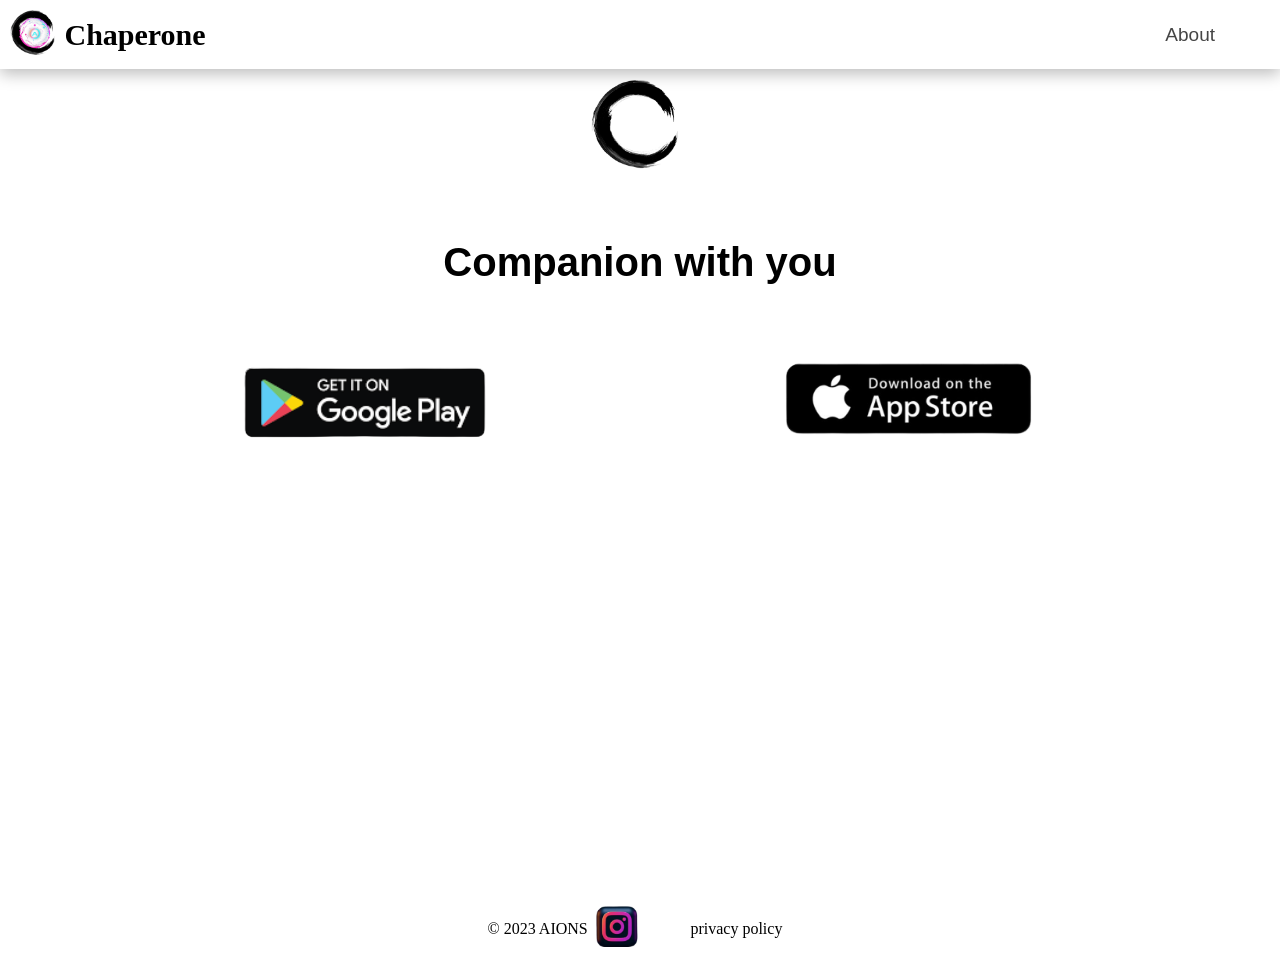
==== index.html @ 549bc20d "First Commit" ====
<!DOCTYPE html>
<html lang="en">
  <head>
    <meta charset="UTF-8" />
    <meta name="viewport" content="width=device-width, initial-scale=1.0" />

    <link rel="stylesheet" href="index.css" />
    <title>Chaperone</title>
  </head>
  <style></style>
  <body>
    <nav class="navbar">
      <div class="logo-section">
        <a class="" href="#">
          <img src="./images/aclogo.png" alt="" width="60px" class="log" />
        </a>
        <h2>Chaperone</h2>
      </div>

      <div class="second-section">
        <ul>
          <li><a href="about.html">About</a></li>
        </ul>
      </div>
    </nav>

    <div class="first-body">
      <div class="video-section">
        <video src="images/video1.mp4" autoplay loop>
          <source src="images/video1.mp4" type="video/mp4" />
        </video>
        <img src="images/logo.png" alt="" />

        <h2>Companion with you</h2>
        <div class="links">
          <a
            class="playstore"
            href="https://play.google.com/store/apps/details?id=com.spotify.music"
          >
            <img src="images/playstore.png" alt=""
          /></a>

          <a
            href="https://play.google.com/store/apps/details?id=com.spotify.lite"
            class="appstore"
          >
            <img src="images/appstore.png" alt="" />
          </a>
        </div>
      </div>
    </div>
    <footer>
      <div class="credits">
        <p>© 2023 AIONS</p>
        <a href="https://www.instagram.com/info.aions/"
          ><img src="./images/instagram.png" alt=""
        /></a>
      </div>
      <div class="privacy">
        <a href="./privacypolicy.html">privacy policy</a>
      </div>
    </footer>
  </body>
</html>
---- index.css ----
* {
  margin: 0;
  padding: 0;
  box-sizing: 0;
}

body {
  /* max-width: 100%; */
  overflow-x: hidden;
  width: 100vw;
  height: 100vh;
}

nav.navbar {
  display: flex;
  flex-direction: row;
  position: sticky !important;
  top: 0px;
  height: fit-content;
  z-index: 999;
  background-color: white;
  justify-content: space-between;
  align-items: center;
  box-shadow: 0 5px 15px rgba(3, 3, 3, 0.263);
  width: 100vw;
}

.logo-section {
  display: flex;
  align-items: center;
}
.logo-section img{
  height: 45px;
  width: auto;
}

.second-section {
  /* display: flex;
  flex-direction: row; */
  position: absolute;
  right: 40px;
}

.second-section ul {
  display: flex;
  flex-direction: row;
  /* margin: auto; */

}

.second-section ul li {
  list-style: none;
  transition: all 1.2s ease;
}

.second-section ul li a {
  font-size: 19px;
  padding: 25px 25px;
  transition: all 0.3s ease;
  color: #454545;
  font-family: Arial, Helvetica, sans-serif;
}

.second-section ul li a:hover {
  background-color: rgb(65, 85, 94);
  color: white;
}

.button-section {
  display: flex;
  position: relative;
}

/* .btn {
  margin: auto 8px;

  padding: 10px 15px;
  position: absolute;
  background-color: white;
  color: black;
  width: max-content;
  right: 2px;
  font-size: 20px;
  border-radius: 20px;
  outline: none;
  transition: all 0.3s ease-in-out;

}

.btn:hover {
  background-color: black;
  color: white;
  transition: all 0.3s ease-in-out;
  box-shadow: 1px 1px 1px 1px black;
} */

a {
  /* margin: auto; */
  color: black;
  text-decoration: none;
  border-bottom: none;
  padding: 10px;
}


video {
  position: absolute;
  width: 100vw;
  height: auto;
  z-index: -999;

}

 h2 {
 
  text-align: center;
  font-family: 'homoarakhn';
  src: url('images/homoarakhn.TTF') format('.ttf');
  font-size: 30px;
  font-weight: 900;
  height: fit-content;
}
.first-body{
  position: relative;
  top: -73px;
}
.video-section{
  position: relative;
  height: 100vh;
  width: 100vw;
  overflow: hidden;
}
video{
  
  width: 100%;
}

.video-section > img {
  position: relative;
  left: 50%;
  top: 80px;
  transform: translateX(-50%);
  height: 100px;
}

.video-section h2 {
  position: relative;
  top: 140px;
  text-align: center;
  font-size: 40px;
  font-family: Arial, Helvetica, sans-serif;

}

div.links{
  display: flex;
  flex-direction: row;
  justify-content: space-around;
  align-items: center;
  /* background: #000; */
  position: relative;
  top: 170px;
  width: 85%;
  left: 50%;
  transform: translateX(-50%);
}

a.appstore img{
  height: 120px;
}

a img{
  transition: transform 0.3s;
}

a img:hover {
  transform: scale(1.1);
}

footer {
  position: relative;
  top: -73px;
  display: flex;
  flex-direction: row;
  align-items: center;
  justify-content: center;
}

.credits {
  display: flex;
  flex-direction: row;
  gap: 0;
  align-items: center;
  justify-content: center;
}

.credits a img {
position: relative;
left: -15px;
  height: 41px;
  width: auto;


}


@media (max-width: 767px){
  nav.navbar h2{
    font-size: 15px;
  }
  div.second-section{
    right: 0;
  }
  div.second-section ul li a{
    font-size: 15px;
  }
  div.first-body{
    top: 0;
  }
  div.video-section{
    display: flex;
    flex-direction: column;
    align-items: center;
  }
  div.video-section > img{
    height: 50px;
    top: 10px;
    left: 0;
    transform: translateX(0);
  }
  div.video-section > h2{
    font-size: 25px;
    width: 80%;
    top: 20px;
  }
  div.links{
    display: flex;
    left: 0;
    top: 30px;
    transform: translateX(0);
    flex-direction: row;
  }
  div.links a img{
    height: 70px;
  }
  div.links a.appstore{
    position: relative;
    top: 1px; 
  }
  div.links a.appstore img{
    height: 55px;
  }
}
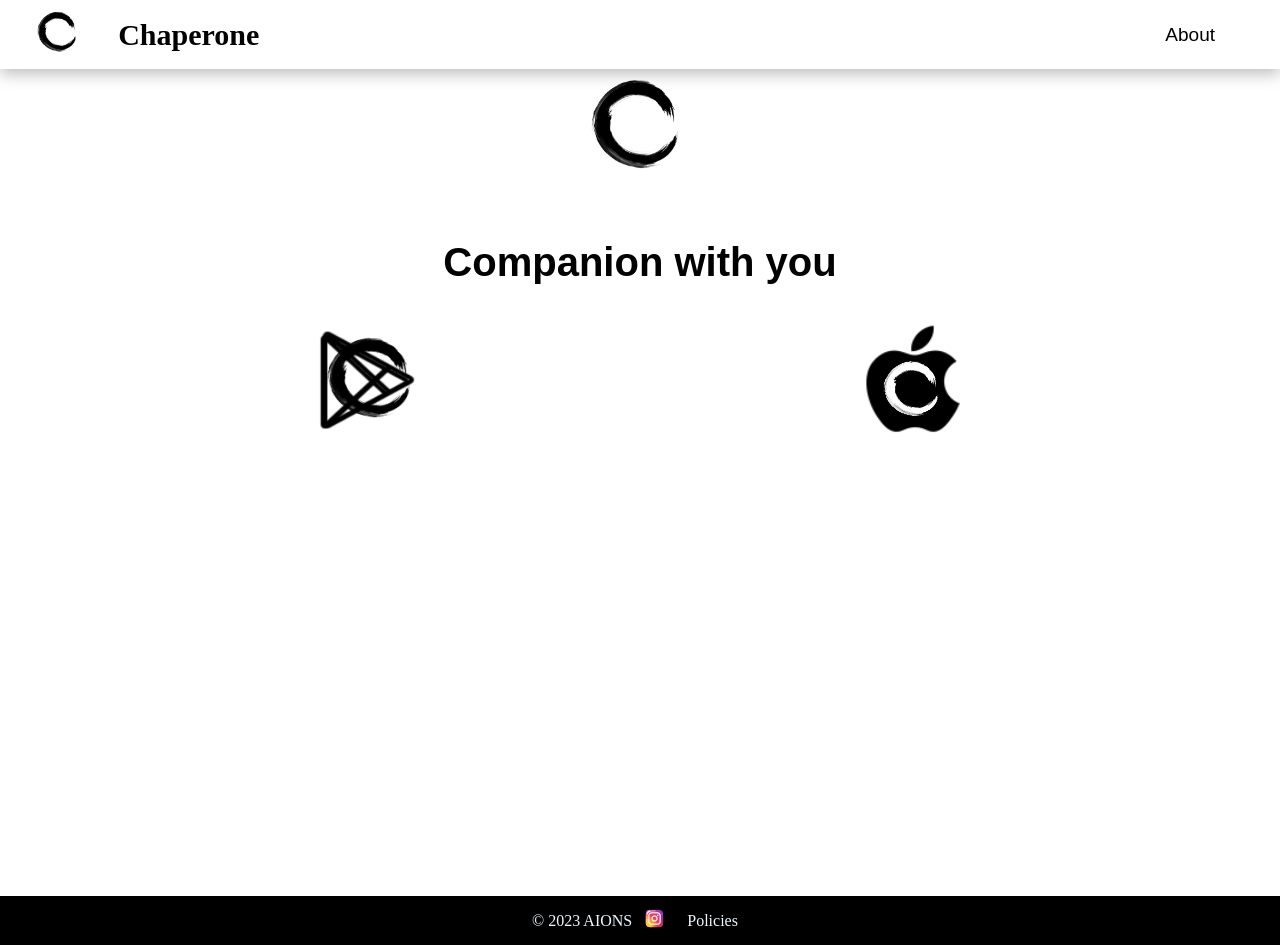
==== commit da0f34f8: "Chaperone" ====
--- a/index.html
+++ b/index.html
@@ -3,7 +3,7 @@
   <head>
     <meta charset="UTF-8" />
     <meta name="viewport" content="width=device-width, initial-scale=1.0" />
-
+    <link rel="icon" type="image/x-icon" href="images/aclogo.ico" />
     <link rel="stylesheet" href="index.css" />
     <title>Chaperone</title>
   </head>
@@ -12,7 +12,7 @@
     <nav class="navbar">
       <div class="logo-section">
         <a class="" href="#">
-          <img src="./images/aclogo.png" alt="" width="60px" class="log" />
+          <img src="./images/logo.png" alt="" width="60px" class="log" />
         </a>
         <h2>Chaperone</h2>
       </div>
@@ -35,16 +35,18 @@
         <div class="links">
           <a
             class="playstore"
-            href="https://play.google.com/store/apps/details?id=com.spotify.music"
+            href="https://play.google.com/store/games?hl=en&gl=US"
+            target="_blank"
           >
-            <img src="images/playstore.png" alt=""
-          /></a>
+            <img src="images/playstore.png" alt="" height="100" width="100" />
+          </a>
 
           <a
-            href="https://play.google.com/store/apps/details?id=com.spotify.lite"
+            href="https://www.apple.com/app-store/"
+            target="_blank"
             class="appstore"
           >
-            <img src="images/appstore.png" alt="" />
+            <img src="images/appstore.png" alt="" height="110" width="100" />
           </a>
         </div>
       </div>
@@ -52,12 +54,12 @@
     <footer>
       <div class="credits">
         <p>© 2023 AIONS</p>
-        <a href="https://www.instagram.com/info.aions/"
+        <a href="https://www.instagram.com/info.aions/" target="_blank"
           ><img src="./images/instagram.png" alt=""
         /></a>
       </div>
-      <div class="privacy">
-        <a href="./privacypolicy.html">privacy policy</a>
+      <div>
+        <a class="privacy" href="./privacypolicy.html">Policies</a>
       </div>
     </footer>
   </body>
--- a/index.css
+++ b/index.css
@@ -57,13 +57,14 @@
   font-size: 19px;
   padding: 25px 25px;
   transition: all 0.3s ease;
-  color: #454545;
+  color: #000000;
   font-family: Arial, Helvetica, sans-serif;
 }
 
 .second-section ul li a:hover {
-  background-color: rgb(65, 85, 94);
+  
   color: white;
+  text-shadow: 2px 2px black;
 }
 
 .button-section {
@@ -165,9 +166,7 @@
   transform: translateX(-50%);
 }
 
-a.appstore img{
-  height: 120px;
-}
+
 
 a img{
   transition: transform 0.3s;
@@ -176,7 +175,9 @@
 a img:hover {
   transform: scale(1.1);
 }
-
+.privacy {
+  color: aliceblue;
+}
 footer {
   position: relative;
   top: -73px;
@@ -184,24 +185,19 @@
   flex-direction: row;
   align-items: center;
   justify-content: center;
+  background-color: black;
+  color: aliceblue;
+   
 }
 
 .credits {
   display: flex;
   flex-direction: row;
-  gap: 0;
   align-items: center;
   justify-content: center;
 }
 
-.credits a img {
-position: relative;
-left: -15px;
-  height: 41px;
-  width: auto;
-
-
-}
+
 
 
 @media (max-width: 767px){
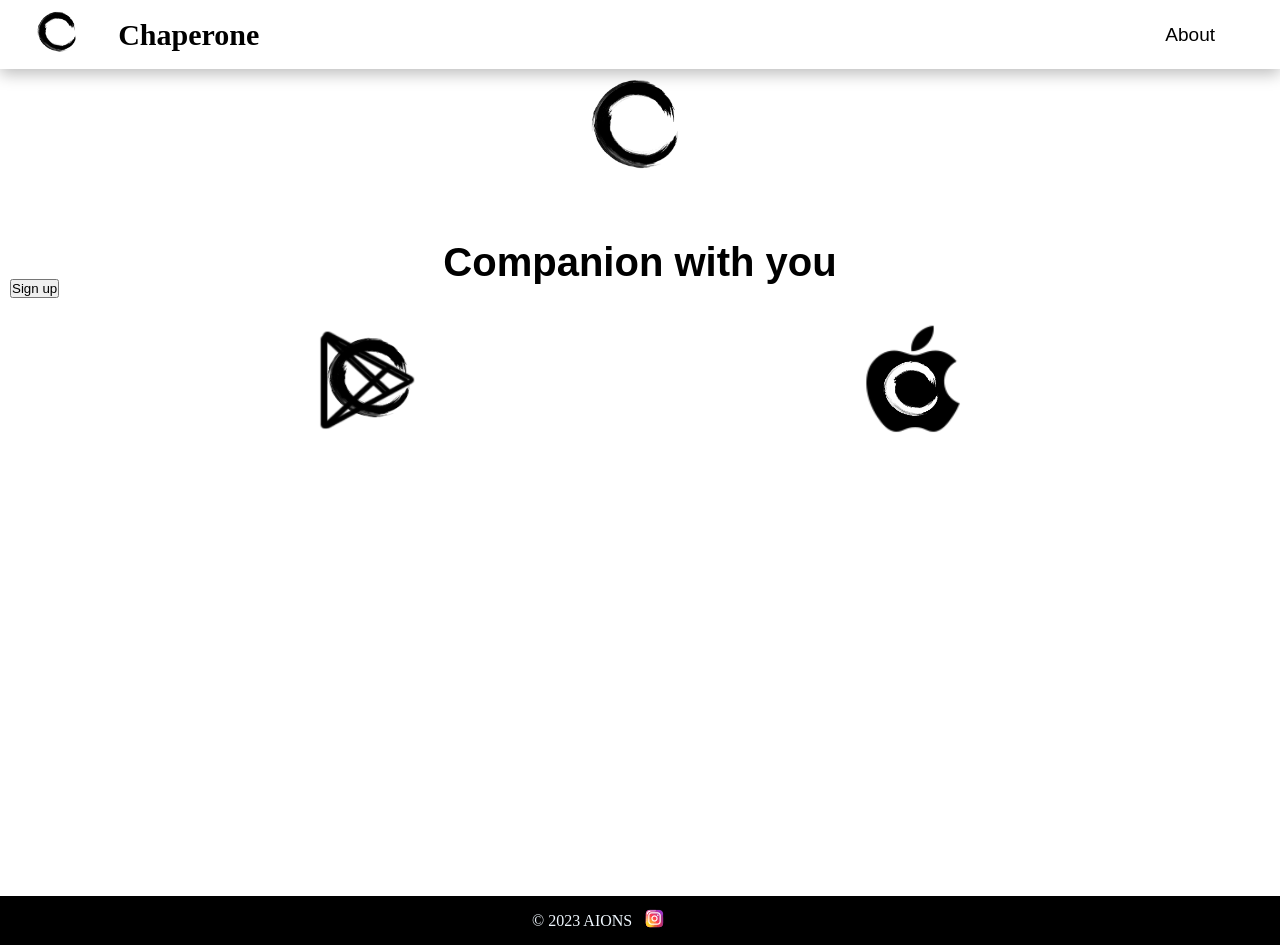
==== commit b135510a: "chaperone" ====
--- a/index.html
+++ b/index.html
@@ -7,7 +7,7 @@
     <link rel="stylesheet" href="index.css" />
     <title>Chaperone</title>
   </head>
-  <style></style>
+
   <body>
     <nav class="navbar">
       <div class="logo-section">
@@ -49,6 +49,7 @@
             <img src="images/appstore.png" alt="" height="110" width="100" />
           </a>
         </div>
+        <a href="./signup.html"><button>Sign up</button></a>
       </div>
     </div>
     <footer>
@@ -63,4 +64,7 @@
       </div>
     </footer>
   </body>
+  <?php
+ 
+  ?>
 </html>
--- a/index.css
+++ b/index.css
@@ -10,7 +10,6 @@
   width: 100vw;
   height: 100vh;
 }
-
 nav.navbar {
   display: flex;
   flex-direction: row;
@@ -175,8 +174,10 @@
 a img:hover {
   transform: scale(1.1);
 }
-.privacy {
+.form {
   color: aliceblue;
+  position: relative;
+  /* top: 50px; */
 }
 footer {
   position: relative;
@@ -209,6 +210,11 @@
   }
   div.second-section ul li a{
     font-size: 15px;
+  }
+  video
+  {
+    width: 100vw;
+    height: 100vh;
   }
   div.first-body{
     top: 0;
@@ -238,6 +244,7 @@
   }
   div.links a img{
     height: 70px;
+    width: auto;
   }
   div.links a.appstore{
     position: relative;
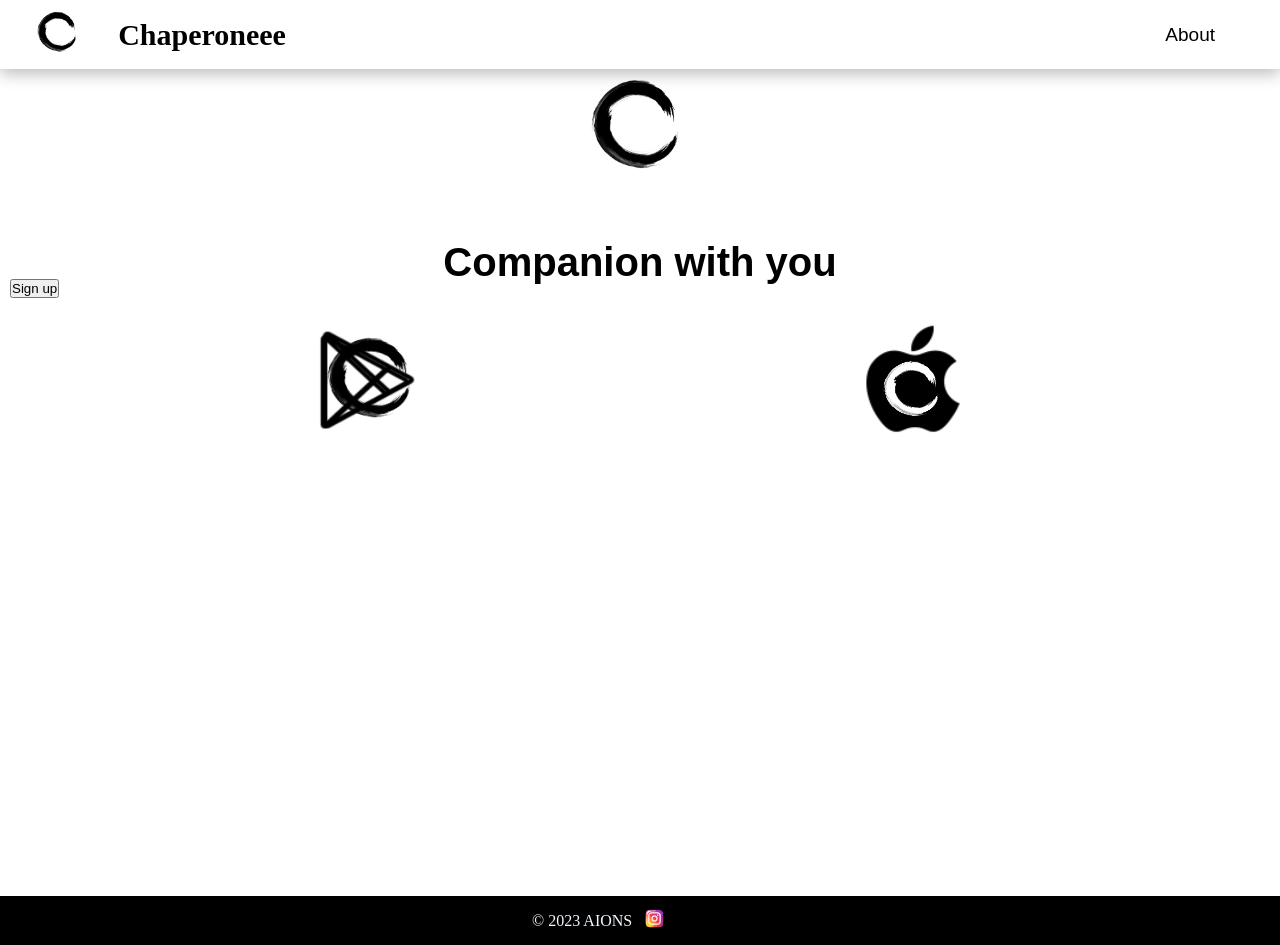
==== commit 350b250b: "This is my first comoit through cmd" ====
--- a/index.html
+++ b/index.html
@@ -1,4 +1,4 @@
-<!DOCTYPE html>
+<!doctype html>
 <html lang="en">
   <head>
     <meta charset="UTF-8" />
@@ -14,7 +14,7 @@
         <a class="" href="#">
           <img src="./images/logo.png" alt="" width="60px" class="log" />
         </a>
-        <h2>Chaperone</h2>
+        <h2>Chaperoneee</h2>
       </div>
 
       <div class="second-section">
@@ -64,7 +64,5 @@
       </div>
     </footer>
   </body>
-  <?php
- 
-  ?>
+  <?php ?>
 </html>
